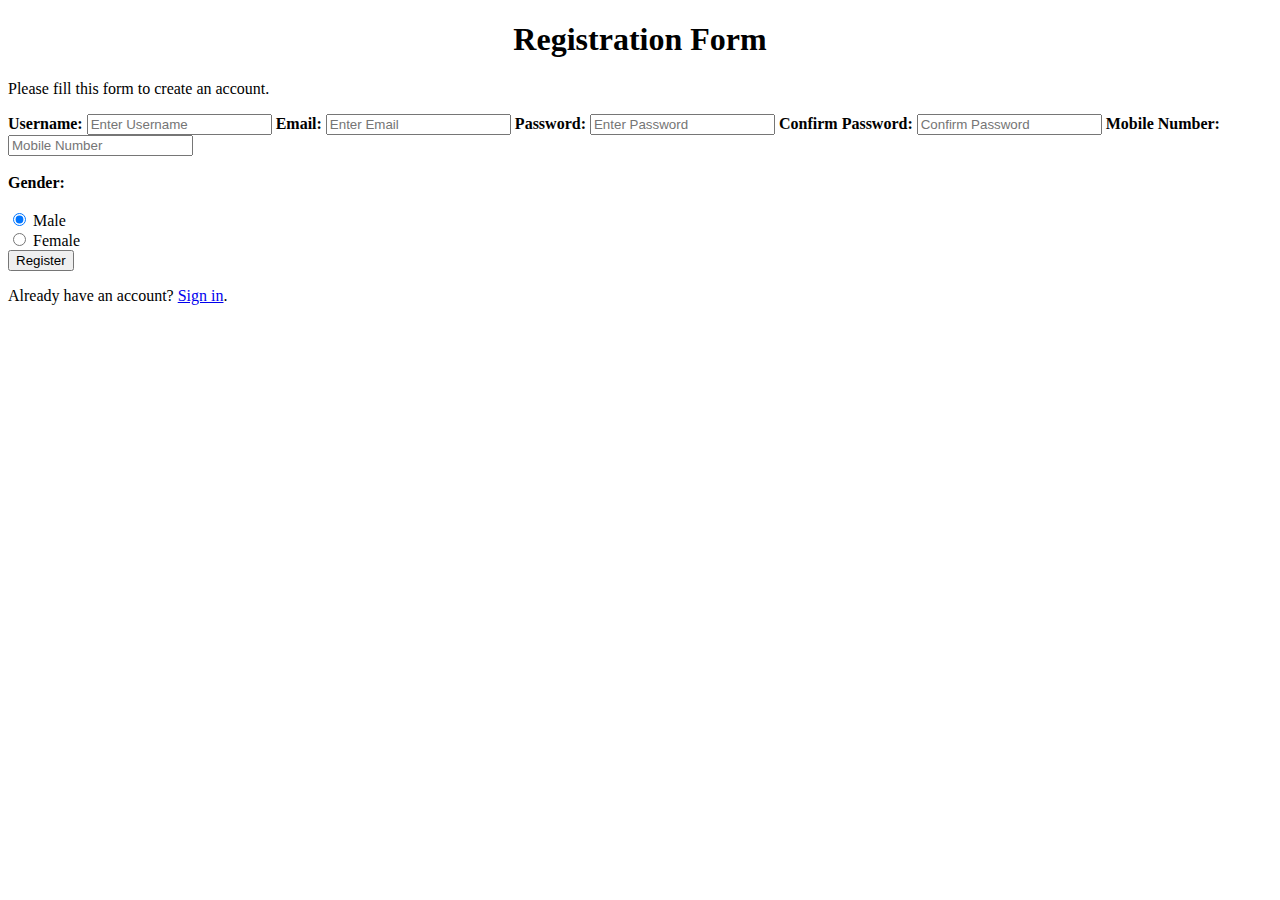
==== index.html @ 01ee188a "done" ====
<!DOCTYPE html>
<html lang="en">
<head>
    <meta charset="UTF-8">
    <meta http-equiv="X-UA-Compatible" content="IE=edge">
    <meta name="viewport" content="width=device-width, initial-scale=1.0">
    <title>Registration Form</title>
    <link rel="stylesheet" type="text/css" href="style.css"/>
</head>
<body>
    <!-- <form action="action_page.php"> -->
        <div class="container">
            
          <center><h1>Registration Form</h1></center>
          <p>Please fill this form to create an account.</p>
                
          <label for="user-name"><b>Username:</b></label>
          <input type="text" placeholder="Enter Username" name="user-name" id="user-name" required>

          <label for="email"><b>Email:</b></label>
          <input type="text" placeholder="Enter Email" name="email" id="email" required>
      
          <label for="psw"><b>Password:</b></label>
          <input type="password" placeholder="Enter Password" name="psw" id="psw" required>
      
          <label for="psw-confirm"><b>Confirm Password:</b></label>
          <input type="password" placeholder="Confirm Password" name="psw-Confirm" id="psw-Confirm" required>
          
          <label for="mobile-number"><b>Mobile Number:</b></label>
          <input type="number" placeholder="Mobile Number" name="mobile-number" id="mobile-number" required>

          <br><br><label for="gender"><b>Gender:</b></label></br></br>
          <div class="form-check">
            <input class="form-check-input" type="radio" name="flexRadioDefault" id="flexRadioDefault1" checked>
          <label class="form-check-label" for="flexRadioDefault1">
              Male
            </label>
          </div>
          <div class="form-check">
            <input class="form-check-input" type="radio" name="flexRadioDefault" id="flexRadioDefault2">
            <label class="form-check-label" for="flexRadioDefault2">
              Female
            </label>
          </div>

            <button type="submit" class="registerbtn">Register</button>
        </div>  
      
        <div class="container signin">
          <p>Already have an account? <a href="#">Sign in</a>.</p>
        </div>
      <!-- </form> -->

        <!-- <script type="text/javascript">

            function validation(){
                var user = document.getElementById().value;
            }
        </script> -->
</body>
</html>
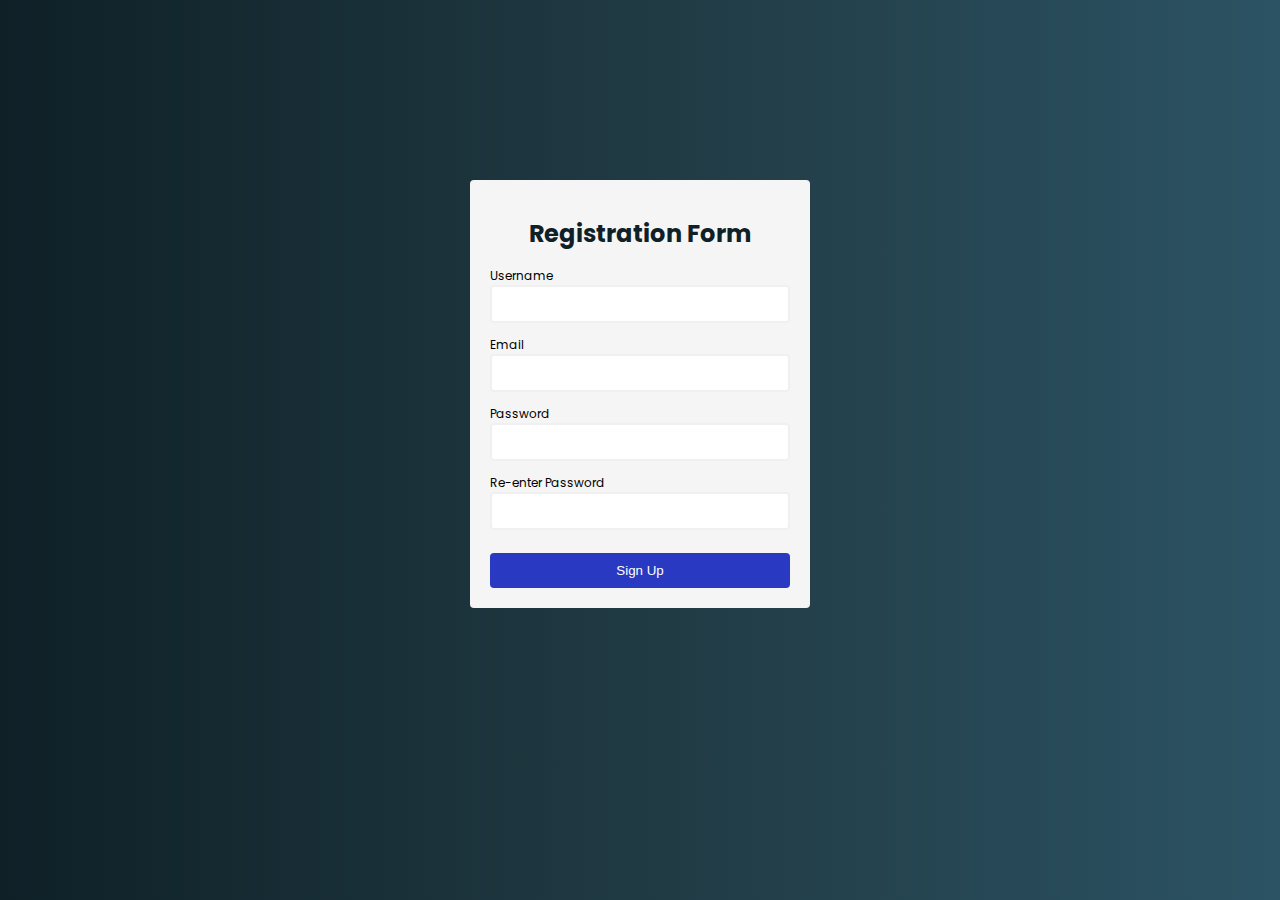
==== commit 03420674: "Add files via upload" ====
--- a/index.html
+++ b/index.html
@@ -1,61 +1,41 @@
-<!DOCTYPE html>
 <html lang="en">
 <head>
     <meta charset="UTF-8">
     <meta http-equiv="X-UA-Compatible" content="IE=edge">
     <meta name="viewport" content="width=device-width, initial-scale=1.0">
-    <title>Registration Form</title>
-    <link rel="stylesheet" type="text/css" href="style.css"/>
+    <title>Form Validation</title>
+    <link rel="preconnect" href="https://fonts.googleapis.com">
+    <link rel="preconnect" href="https://fonts.gstatic.com" crossorigin>
+    <link href="https://fonts.googleapis.com/css2?family=Poppins:wght@400;700&display=swap" rel="stylesheet">
+    <link rel="stylesheet" href="./style.css">
+    <script defer src="./index.js"></script>
 </head>
 <body>
-    <!-- <form action="action_page.php"> -->
-        <div class="container">
-            
-          <center><h1>Registration Form</h1></center>
-          <p>Please fill this form to create an account.</p>
-                
-          <label for="user-name"><b>Username:</b></label>
-          <input type="text" placeholder="Enter Username" name="user-name" id="user-name" required>
-
-          <label for="email"><b>Email:</b></label>
-          <input type="text" placeholder="Enter Email" name="email" id="email" required>
-      
-          <label for="psw"><b>Password:</b></label>
-          <input type="password" placeholder="Enter Password" name="psw" id="psw" required>
-      
-          <label for="psw-confirm"><b>Confirm Password:</b></label>
-          <input type="password" placeholder="Confirm Password" name="psw-Confirm" id="psw-Confirm" required>
-          
-          <label for="mobile-number"><b>Mobile Number:</b></label>
-          <input type="number" placeholder="Mobile Number" name="mobile-number" id="mobile-number" required>
-
-          <br><br><label for="gender"><b>Gender:</b></label></br></br>
-          <div class="form-check">
-            <input class="form-check-input" type="radio" name="flexRadioDefault" id="flexRadioDefault1" checked>
-          <label class="form-check-label" for="flexRadioDefault1">
-              Male
-            </label>
-          </div>
-          <div class="form-check">
-            <input class="form-check-input" type="radio" name="flexRadioDefault" id="flexRadioDefault2">
-            <label class="form-check-label" for="flexRadioDefault2">
-              Female
-            </label>
-          </div>
-
-            <button type="submit" class="registerbtn">Register</button>
-        </div>  
-      
-        <div class="container signin">
-          <p>Already have an account? <a href="#">Sign in</a>.</p>
-        </div>
-      <!-- </form> -->
-
-        <!-- <script type="text/javascript">
-
-            function validation(){
-                var user = document.getElementById().value;
-            }
-        </script> -->
+    <div class="container">
+        <form id="form" action="/">
+            <h1>Registration Form</h1>
+            <div class="input-control">
+                <label for="username">Username</label>
+                <input id="username" name="username" type="text">
+                <div class="error"></div>
+            </div>
+            <div class="input-control">
+                <label for="email">Email</label>
+                <input id="email" name="email" type="text">
+                <div class="error"></div>
+            </div>
+            <div class="input-control">
+                <label for="password">Password</label>
+                <input id="password"name="password" type="password">
+                <div class="error"></div>
+            </div>
+            <div class="input-control">
+                <label for="password2">Re-enter Password</label>
+                <input id="password2"name="password2" type="password">
+                <div class="error"></div>
+            </div>
+            <button type="submit">Sign Up</button>
+        </form>
+    </div>
 </body>
 </html>--- a/style.css
+++ b/style.css
@@ -0,0 +1,60 @@
+body {
+    background: linear-gradient(to right, #0f2027, #203a43, #2c5364);
+    font-family: 'Poppins', sans-serif;
+}
+
+#form {
+    width: 300px;
+    margin: 20vh auto 0 auto;
+    padding: 20px;
+    background-color: whitesmoke;
+    border-radius: 4px;
+    font-size: 12px;
+}
+
+#form h1 {
+    color: #0f2027;
+    text-align: center;
+}
+
+#form button {
+    padding: 10px;
+    margin-top: 10px;
+    width: 100%;
+    color: white;
+    background-color: rgb(41, 57, 194);
+    border: none;
+    border-radius: 4px;
+}
+
+.input-control {
+    display: flex;
+    flex-direction: column;
+}
+
+.input-control input {
+    border: 2px solid #f0f0f0;
+	border-radius: 4px;
+	display: block;
+	font-size: 12px;
+	padding: 10px;
+	width: 100%;
+}
+
+.input-control input:focus {
+    outline: 0;
+}
+
+.input-control.success input {
+    border-color: #09c372;
+}
+
+.input-control.error input {
+    border-color: #ff3860;
+}
+
+.input-control .error {
+    color: #ff3860;
+    font-size: 9px;
+    height: 13px;
+}